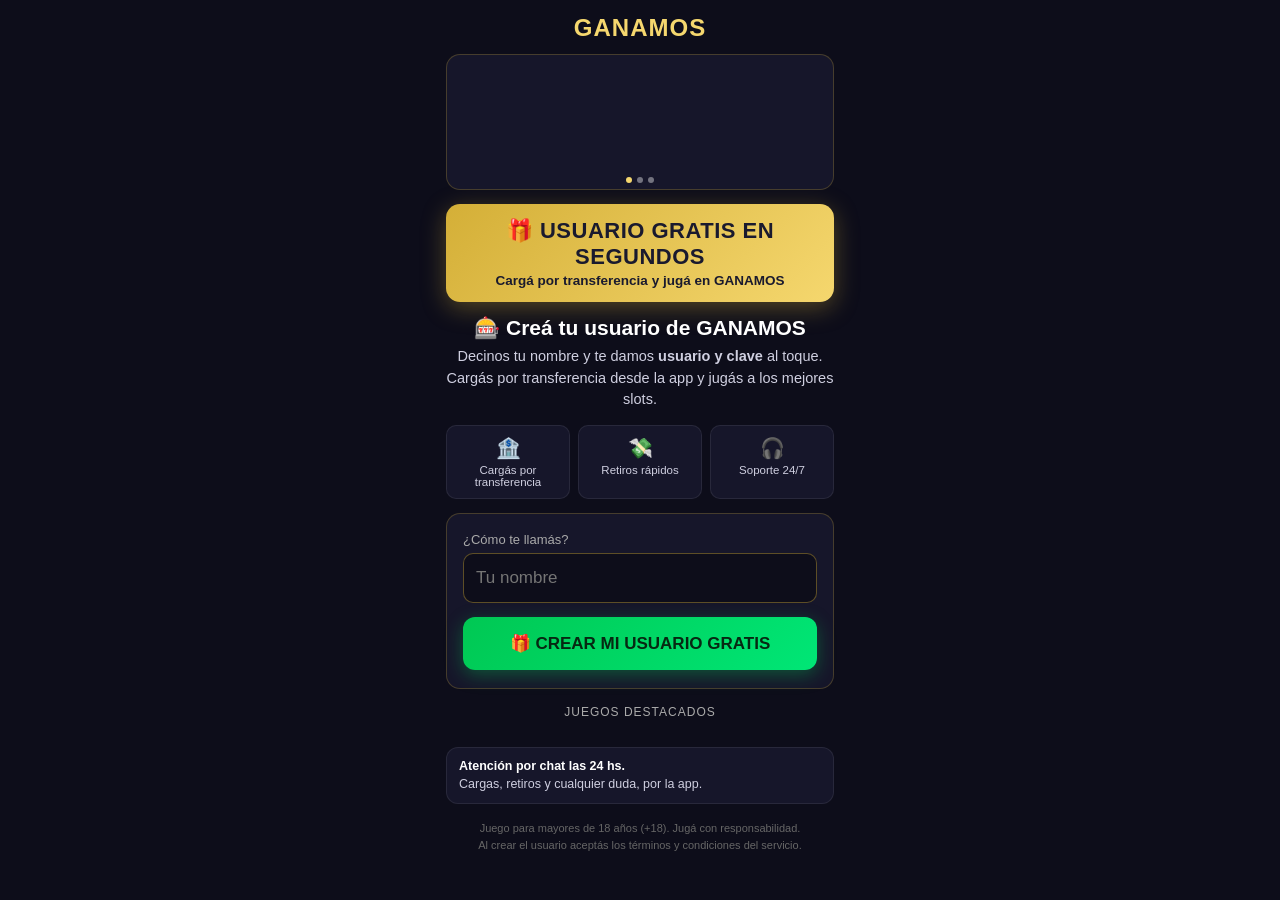
==== landing/index.html @ fa2c4768 "fix(vercel): borrar el vercel.json inválido de la raíz (coma final, resto de 2025 que ruteaba todo a" ====
<!DOCTYPE html>
<html lang="es">
<head>
<meta charset="UTF-8">
<meta name="viewport" content="width=device-width, initial-scale=1.0, maximum-scale=1.0, user-scalable=no">
<title>GANAMOS — Creá tu usuario y jugá</title>
<meta name="description" content="Creá tu usuario de GANAMOS en segundos. Cargás por transferencia, jugás a los mejores slots y retirás rápido. Soporte 24/7.">
<meta name="theme-color" content="#0d0d1a">
<!--
  LANDING PUENTE de conversión de GANAMOS (archivo suelto — NO va en public/).
  Se sube al dominio puente (Vercel / Cloudflare Pages / dominio final). Sólo este
  archivo. En Vercel: importar el repo con Root Directory = `landing` (el
  `vercel.json` de esta carpeta deja `/CODIGO` → index.html para la campaña).

  #242 MODO MANUAL (GANAMOS sin API): el backend crea la cuenta LOCAL (usuario + clave
  que se le muestran acá) y un agente crea ese mismo usuario en GANAMOS a mano. El
  cliente NO se entera de eso (la pantalla dice "tu usuario está listo" igual que
  siempre; `pendingAgent:true` en la respuesta sólo se usa para no abrir el casino). Requiere el interruptor
  "Alta por LANDING sin API" prendido en el panel (COMANDOS → Funciones nuevas);
  apagado, el backend responde 410 y acá se muestra el error.

  CONFIG (constantes de abajo):
    API_BASE_DEFAULT  backend de producción (se puede pisar con ?api=https://otro).
                      De ahí también salen el logo, los banners y las fotos de juegos
                      (/icons, /images: los mismos archivos de la app).
    CAMPAIGN_CODE     código fijo de campaña; vacío = tomar de ?p= / ?campaign= / path
    BONUS_BIG/SUB     texto del banner de arriba.
                      ⚠️ Debe ser la oferta REAL: mostrarle a Meta algo distinto
                      de lo que ve el usuario es cloaking → baneo de dominio,
                      pixel y cuenta publicitaria. NO prometer rollover, rakeback,
                      niveles VIP ni reembolsos (GANAMOS no los tiene).
-->
<style>
  * { margin:0; padding:0; box-sizing:border-box; -webkit-tap-highlight-color:transparent; }
  body {
    font-family:-apple-system,BlinkMacSystemFont,'Segoe UI',Roboto,sans-serif;
    background:#0d0d1a; color:#fff; min-height:100vh;
    display:flex; flex-direction:column; align-items:center;
  }
  .wrap { width:100%; max-width:420px; padding:14px 16px 40px; }
  .brand { display:flex; align-items:center; justify-content:center; gap:10px; margin-bottom:12px; }
  .brand img { width:44px; height:44px; border-radius:12px; box-shadow:0 4px 14px rgba(212,175,55,0.35); }
  .brand .name { font-size:24px; font-weight:900; letter-spacing:1px; color:#f5d76e; }
  /* Banners de GANAMOS (rotan solos, mismas imágenes que la app) */
  .hero { position:relative; border-radius:14px; overflow:hidden; aspect-ratio:1200/420; background:#16162a; margin-bottom:14px; border:1px solid rgba(212,175,55,0.25); }
  .hero img { position:absolute; inset:0; width:100%; height:100%; object-fit:cover; opacity:0; transition:opacity .6s ease; }
  .hero img.on { opacity:1; }
  .hero .dots { position:absolute; bottom:6px; left:0; right:0; display:flex; justify-content:center; gap:5px; }
  .hero .dots i { width:6px; height:6px; border-radius:50%; background:rgba(255,255,255,0.4); }
  .hero .dots i.on { background:#f5d76e; }
  .bonus {
    background:linear-gradient(135deg,#d4af37,#f5d76e);
    color:#1a1a2e; border-radius:14px; padding:14px 16px; text-align:center;
    box-shadow:0 6px 24px rgba(212,175,55,0.35); margin-bottom:14px;
  }
  .bonus .big { font-size:22px; font-weight:900; letter-spacing:0.5px; }
  .bonus .sub { font-size:13.5px; font-weight:600; margin-top:3px; }
  h1 { font-size:21px; text-align:center; margin-bottom:6px; color:#fff; }
  .pitch { text-align:center; color:#cfcfe0; font-size:14.5px; line-height:1.5; margin-bottom:14px; }
  .card {
    background:#16162a; border:1px solid rgba(212,175,55,0.25);
    border-radius:14px; padding:18px 16px; margin-bottom:16px;
  }
  label { display:block; font-size:13px; color:#aaa; margin-bottom:6px; }
  input[type=text] {
    width:100%; padding:14px 12px; font-size:17px; border-radius:10px;
    border:1px solid rgba(212,175,55,0.4); background:#0d0d1a; color:#fff; outline:none;
  }
  input[type=text]:focus { border-color:#f5d76e; }
  .btn {
    display:block; width:100%; margin-top:14px; padding:16px; font-size:17px;
    font-weight:800; border:none; border-radius:12px; cursor:pointer;
    background:linear-gradient(135deg,#00c853,#00e676); color:#062812;
    box-shadow:0 5px 18px rgba(0,200,83,0.35);
  }
  .btn.gold { background:linear-gradient(135deg,#d4af37,#f5d76e); color:#1a1a2e; box-shadow:0 5px 18px rgba(212,175,55,0.35); }
  .btn:disabled { opacity:0.6; cursor:default; }
  .err { color:#ff7b7b; font-size:13px; margin-top:10px; display:none; text-align:center; }
  .sellos { display:flex; justify-content:space-between; gap:8px; margin-bottom:14px; }
  .sello {
    flex:1; background:#16162a; border:1px solid rgba(255,255,255,0.08);
    border-radius:10px; padding:10px 6px; text-align:center; font-size:11.5px; color:#cfcfe0;
  }
  .sello .ico { font-size:20px; display:block; margin-bottom:4px; }
  /* Tira de juegos (fotos reales de la app) */
  .games { margin-bottom:16px; }
  .games .t { font-size:12px; color:#aaa; text-align:center; margin-bottom:8px; letter-spacing:1px; }
  .games .row { display:flex; gap:8px; overflow-x:auto; scrollbar-width:none; padding-bottom:4px; }
  .games .row::-webkit-scrollbar { display:none; }
  .games img { flex:0 0 auto; width:92px; height:92px; object-fit:cover; border-radius:12px; border:1px solid rgba(212,175,55,0.3); background:#16162a; }
  .soporte { display:flex; align-items:center; gap:12px; background:#16162a; border:1px solid rgba(255,255,255,0.08); border-radius:12px; padding:10px 12px; margin-bottom:16px; }
  .soporte img { width:46px; height:46px; border-radius:50%; object-fit:cover; }
  .soporte .tx { font-size:12.5px; color:#cfcfe0; line-height:1.4; }
  .soporte .tx b { color:#fff; }
  .legal { text-align:center; color:#666; font-size:11px; line-height:1.5; margin-top:8px; }
  /* Pantalla de credenciales */
  .creds { display:none; }
  .creds .dato {
    background:#0d0d1a; border:1px dashed rgba(212,175,55,0.5); border-radius:10px;
    padding:12px; text-align:center; margin-top:10px;
  }
  .creds .dato .k { font-size:12px; color:#888; }
  .creds .dato .v { font-size:24px; font-weight:900; color:#f5d76e; letter-spacing:1px; font-family:monospace; }
  .warn { color:#ffb74d; font-size:13px; text-align:center; margin-top:10px; }
  /* Popup de enganche */
  #hookPop {
    display:none; position:fixed; inset:0; background:rgba(0,0,0,0.75);
    z-index:99; align-items:center; justify-content:center; padding:20px;
  }
  #hookPop .box {
    background:#16162a; border:1px solid #d4af37; border-radius:16px;
    padding:22px 18px; max-width:340px; text-align:center;
  }
  #hookPop .box h2 { color:#f5d76e; font-size:20px; margin-bottom:8px; }
  #hookPop .box p { color:#cfcfe0; font-size:14px; margin-bottom:14px; }
</style>
</head>
<body>
<div class="wrap">

  <div class="brand">
    <img id="logoImg" alt="GANAMOS" src="" onerror="this.style.display='none'">
    <span class="name">GANAMOS</span>
  </div>

  <div class="hero" id="hero">
    <img id="hero0" alt="GANAMOS" src="" onerror="this.remove()">
    <img id="hero1" alt="Jackpots GANAMOS" src="" onerror="this.remove()">
    <img id="hero2" alt="Fútbol GANAMOS" src="" onerror="this.remove()">
    <div class="dots" id="heroDots"><i class="on"></i><i></i><i></i></div>
  </div>

  <div class="bonus">
    <div class="big" id="bonusBig"></div>
    <div class="sub" id="bonusSub"></div>
  </div>

  <h1>🎰 Creá tu usuario de GANAMOS</h1>
  <p class="pitch">Decinos tu nombre y te damos <strong>usuario y clave</strong> al toque. Cargás por transferencia desde la app y jugás a los mejores slots.</p>

  <div class="sellos">
    <div class="sello"><span class="ico">🏦</span>Cargás por transferencia</div>
    <div class="sello"><span class="ico">💸</span>Retiros rápidos</div>
    <div class="sello"><span class="ico">🎧</span>Soporte 24/7</div>
  </div>

  <!-- FORM -->
  <div class="card" id="formCard">
    <label for="nameInput">¿Cómo te llamás?</label>
    <input type="text" id="nameInput" maxlength="60" autocomplete="name" placeholder="Tu nombre">
    <button class="btn" id="goBtn" onclick="crearCuenta()">🎁 CREAR MI USUARIO GRATIS</button>
    <div class="err" id="errMsg"></div>
  </div>

  <!-- CREDENCIALES -->
  <div class="card creds" id="credsCard">
    <h2 style="text-align:center;color:#00e676;font-size:19px;" id="credsTitle">✅ ¡Tu usuario está listo!</h2>
    <div class="dato"><div class="k">TU USUARIO</div><div class="v" id="credUser"></div></div>
    <div class="dato"><div class="k">TU CLAVE</div><div class="v" id="credPass"></div></div>
    <p class="warn">📌 Sacale captura o anotalos: con esto entrás desde cualquier dispositivo.</p>
    <button class="btn" id="enterBtn" onclick="entrar()">🎰 ENTRAR A MI CUENTA</button>
  </div>

  <div class="games" id="gamesStrip">
    <div class="t">JUEGOS DESTACADOS</div>
    <div class="row" id="gamesRow"></div>
  </div>

  <div class="soporte">
    <img id="soporteImg" alt="" src="" onerror="this.style.display='none'">
    <div class="tx"><b>Atención por chat las 24 hs.</b><br>Cargas, retiros y cualquier duda, por la app.</div>
  </div>

  <p class="legal">Juego para mayores de 18 años (+18). Jugá con responsabilidad.<br>Al crear el usuario aceptás los términos y condiciones del servicio.</p>
</div>

<!-- Popup de enganche (una sola vez: intento de salida o 12s) -->
<div id="hookPop">
  <div class="box">
    <h2>🎰 ¡Tu usuario te espera!</h2>
    <p>Creá tu usuario de GANAMOS gratis en segundos y empezá a jugar hoy.</p>
    <button class="btn gold" onclick="cerrarHook()">¡LO QUIERO!</button>
  </div>
</div>

<script>
// ============================================================
// CONFIG
// ============================================================
var API_BASE_DEFAULT = 'https://www.cargasganamos.com'; // backend de producción (app de GANAMOS)
var CAMPAIGN_CODE = ''; // fijo, o vacío = tomar de ?p= / ?campaign= / path
// ⚠️ Oferta REAL (ver nota de cloaking arriba). Sin rollover/rakeback/VIP/reembolsos.
var BONUS_BIG = '🎁 USUARIO GRATIS EN SEGUNDOS';
var BONUS_SUB = 'Cargá por transferencia y jugá en GANAMOS';

// Override para pruebas: ?api=https://otro-backend pisa API_BASE sin editar el archivo.
var qs = new URLSearchParams(location.search);
var API_BASE = (qs.get('api') || API_BASE_DEFAULT).replace(/\/+$/, '');

document.getElementById('bonusBig').textContent = BONUS_BIG;
document.getElementById('bonusSub').textContent = BONUS_SUB;

// ── Imágenes de GANAMOS: las mismas que sirve la app (public/icons, public/images) ──
document.getElementById('logoImg').src = API_BASE + '/icons/icon-192x192.png';
document.getElementById('soporteImg').src = API_BASE + '/images/soporte-ganamos.png';
var HERO = ['/images/banner-inicio-ganamos.jpg', '/images/banner-jackpots-ganamos.jpg', '/images/banner-futbol-ganamos.jpg'];
HERO.forEach(function (p, i) { var el = document.getElementById('hero' + i); if (el) el.src = API_BASE + p; });
var heroIdx = 0;
function heroShow(i) {
  var imgs = document.querySelectorAll('#hero img');
  var dots = document.querySelectorAll('#heroDots i');
  if (!imgs.length) { document.getElementById('hero').style.display = 'none'; return; }
  heroIdx = i % imgs.length;
  imgs.forEach(function (im, k) { im.classList.toggle('on', k === heroIdx); });
  dots.forEach(function (d, k) { d.classList.toggle('on', k === heroIdx); });
}
heroShow(0);
setInterval(function () { heroShow(heroIdx + 1); }, 4000);
var GAMES = ['sweet-bonanza-2500', 'gates-of-olympus-1000', 'sugar-rush-1000', 'starlight-princess-1000', 'big-bass-bonanza', 'buffalo-king-untamed', 'jokers-jewels-hold-spin', 'zeus-rush-fever', 'mines', 'jokers-jewels'];
document.getElementById('gamesRow').innerHTML = GAMES.map(function (g) {
  return '<img src="' + API_BASE + '/images/games/' + g + '.jpg" alt="' + g.replace(/-/g, ' ') + '" loading="lazy" onerror="this.remove()">';
}).join('');

function campaignCode() {
  if (CAMPAIGN_CODE) return CAMPAIGN_CODE;
  var fromQs = qs.get('p') || qs.get('campaign');
  if (fromQs) return fromQs.toUpperCase();
  // Último recurso: primer segmento del path (/CODIGO)
  var seg = location.pathname.split('/').filter(Boolean)[0];
  return seg ? seg.toUpperCase() : '';
}

function getCookie(name) {
  var m = document.cookie.match(new RegExp('(?:^|; )' + name + '=([^;]*)'));
  return m ? decodeURIComponent(m[1]) : null;
}
// _fbc: cookie de Meta, o derivada del fbclid de la URL si la cookie no está.
function fbcValue() {
  var c = getCookie('_fbc');
  if (c) return c;
  var fbclid = qs.get('fbclid');
  return fbclid ? 'fb.1.' + Date.now() + '.' + fbclid : null;
}

var accessUrl = null;
var creado = false;
var BTN_TXT = '🎁 CREAR MI USUARIO GRATIS';

async function crearCuenta() {
  var name = (document.getElementById('nameInput').value || '').trim();
  var errEl = document.getElementById('errMsg');
  errEl.style.display = 'none';
  if (name.length < 2) {
    errEl.textContent = 'Escribí tu nombre para crear el usuario.';
    errEl.style.display = 'block';
    return;
  }
  var code = campaignCode();
  if (!code) {
    errEl.textContent = 'Link incompleto: falta el código de campaña. Volvé a entrar desde el anuncio.';
    errEl.style.display = 'block';
    return;
  }
  var btn = document.getElementById('goBtn');
  btn.disabled = true;
  btn.textContent = 'Creando tu usuario…';
  try {
    var r = await fetch(API_BASE + '/api/landing/signup', {
      method: 'POST',
      headers: { 'Content-Type': 'application/json' },
      body: JSON.stringify({
        name: name,
        campaignCode: code,
        landingUrl: location.href.slice(0, 2000),
        fbc: fbcValue(),
        fbp: getCookie('_fbp')
      })
    });
    var data = await r.json().catch(function () { return {}; });
    if (!r.ok || !data.success) {
      errEl.textContent = data.error || 'No pudimos crear tu usuario. Probá de nuevo.';
      errEl.style.display = 'block';
      btn.disabled = false;
      btn.textContent = BTN_TXT;
      return;
    }
    creado = true;
    accessUrl = data.accessUrl;
    document.getElementById('credUser').textContent = data.username;
    document.getElementById('credPass').textContent = data.password;
    // #242 modo manual: un agente lo crea en GANAMOS a mano, pero el cliente NO se entera
    // (decisión del owner): misma pantalla "tu usuario está listo"; el access-link lo deja en el chat.
    document.getElementById('formCard').style.display = 'none';
    document.getElementById('credsCard').style.display = 'block';
    document.getElementById('gamesStrip').style.display = 'none';
    window.scrollTo(0, 0);
  } catch (e) {
    errEl.textContent = 'Error de conexión. Revisá tu internet y probá de nuevo.';
    errEl.style.display = 'block';
    btn.disabled = false;
    btn.textContent = BTN_TXT;
  }
}

function entrar() {
  if (accessUrl) location.href = accessUrl;
}

// ── Popup de enganche: una sola vez, al intento de salida o a los 12s ──
var hookShown = false;
function mostrarHook() {
  if (hookShown || creado) return;
  hookShown = true;
  document.getElementById('hookPop').style.display = 'flex';
}
function cerrarHook() {
  document.getElementById('hookPop').style.display = 'none';
  var inp = document.getElementById('nameInput');
  if (inp) inp.focus();
}
document.addEventListener('mouseout', function (e) {
  if (!e.relatedTarget && e.clientY <= 0) mostrarHook();
});
setTimeout(mostrarHook, 12000);

document.getElementById('nameInput').addEventListener('keydown', function (e) {
  if (e.key === 'Enter') { e.preventDefault(); crearCuenta(); }
});
</script>
</body>
</html>
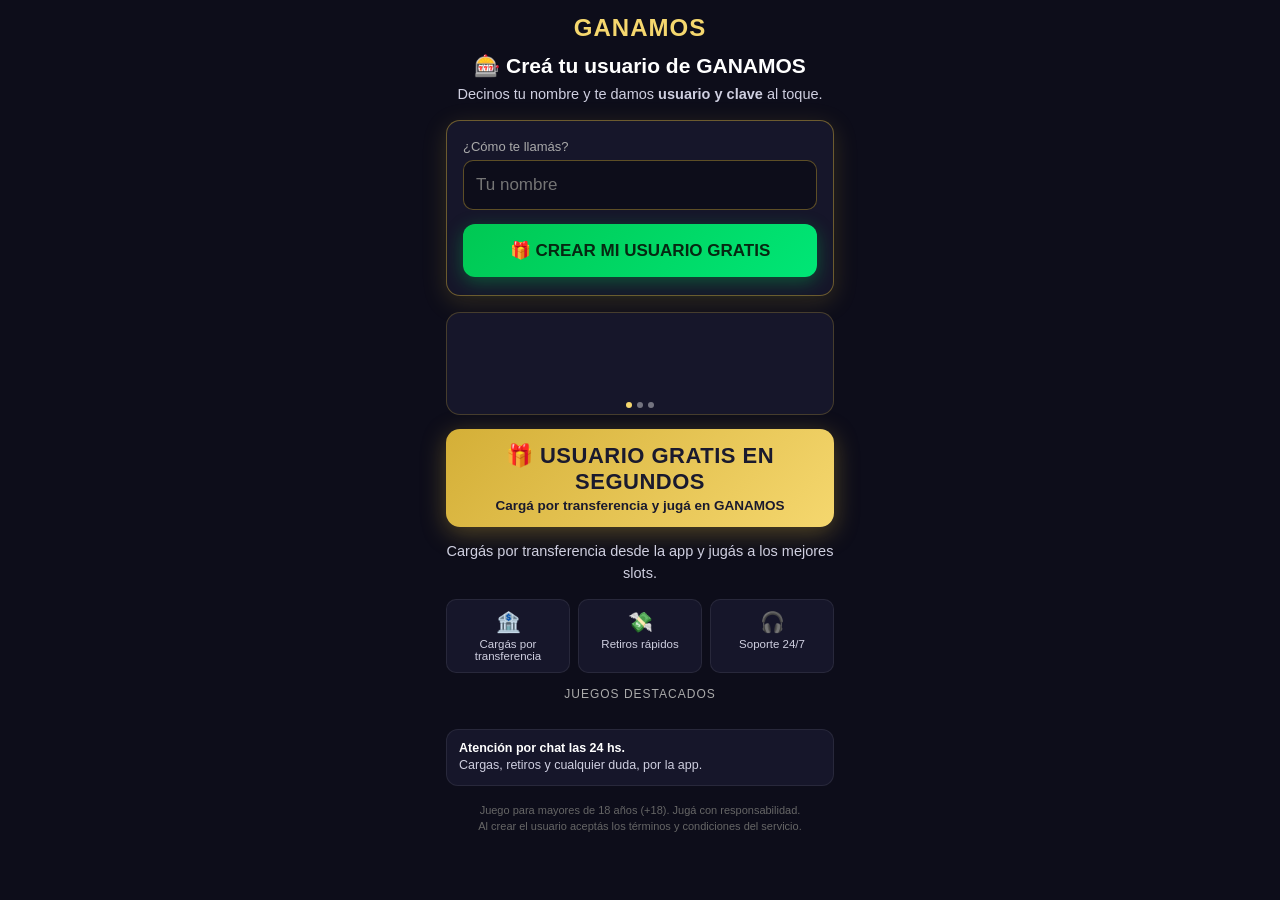
==== commit c0e679a9: "ui(landing): formulario '¿Cómo te llamás?' arriba (debajo del logo) y banners sin recortar (proporci" ====
--- a/landing/index.html
+++ b/landing/index.html
@@ -42,8 +42,8 @@
   .brand img { width:44px; height:44px; border-radius:12px; box-shadow:0 4px 14px rgba(212,175,55,0.35); }
   .brand .name { font-size:24px; font-weight:900; letter-spacing:1px; color:#f5d76e; }
   /* Banners de GANAMOS (rotan solos, mismas imágenes que la app) */
-  .hero { position:relative; border-radius:14px; overflow:hidden; aspect-ratio:1200/420; background:#16162a; margin-bottom:14px; border:1px solid rgba(212,175,55,0.25); }
-  .hero img { position:absolute; inset:0; width:100%; height:100%; object-fit:cover; opacity:0; transition:opacity .6s ease; }
+  .hero { position:relative; border-radius:14px; overflow:hidden; aspect-ratio:800/213; background:#16162a; margin-bottom:14px; border:1px solid rgba(212,175,55,0.25); }
+  .hero img { position:absolute; inset:0; width:100%; height:100%; object-fit:contain; opacity:0; transition:opacity .6s ease; }
   .hero img.on { opacity:1; }
   .hero .dots { position:absolute; bottom:6px; left:0; right:0; display:flex; justify-content:center; gap:5px; }
   .hero .dots i { width:6px; height:6px; border-radius:50%; background:rgba(255,255,255,0.4); }
@@ -58,7 +58,7 @@
   h1 { font-size:21px; text-align:center; margin-bottom:6px; color:#fff; }
   .pitch { text-align:center; color:#cfcfe0; font-size:14.5px; line-height:1.5; margin-bottom:14px; }
   .card {
-    background:#16162a; border:1px solid rgba(212,175,55,0.25);
+    background:#16162a; border:1px solid rgba(212,175,55,0.45); box-shadow:0 6px 24px rgba(212,175,55,0.18);
     border-radius:14px; padding:18px 16px; margin-bottom:16px;
   }
   label { display:block; font-size:13px; color:#aaa; margin-bottom:6px; }
@@ -123,26 +123,8 @@
     <span class="name">GANAMOS</span>
   </div>
 
-  <div class="hero" id="hero">
-    <img id="hero0" alt="GANAMOS" src="" onerror="this.remove()">
-    <img id="hero1" alt="Jackpots GANAMOS" src="" onerror="this.remove()">
-    <img id="hero2" alt="Fútbol GANAMOS" src="" onerror="this.remove()">
-    <div class="dots" id="heroDots"><i class="on"></i><i></i><i></i></div>
-  </div>
-
-  <div class="bonus">
-    <div class="big" id="bonusBig"></div>
-    <div class="sub" id="bonusSub"></div>
-  </div>
-
   <h1>🎰 Creá tu usuario de GANAMOS</h1>
-  <p class="pitch">Decinos tu nombre y te damos <strong>usuario y clave</strong> al toque. Cargás por transferencia desde la app y jugás a los mejores slots.</p>
-
-  <div class="sellos">
-    <div class="sello"><span class="ico">🏦</span>Cargás por transferencia</div>
-    <div class="sello"><span class="ico">💸</span>Retiros rápidos</div>
-    <div class="sello"><span class="ico">🎧</span>Soporte 24/7</div>
-  </div>
+  <p class="pitch">Decinos tu nombre y te damos <strong>usuario y clave</strong> al toque.</p>
 
   <!-- FORM -->
   <div class="card" id="formCard">
@@ -159,6 +141,26 @@
     <div class="dato"><div class="k">TU CLAVE</div><div class="v" id="credPass"></div></div>
     <p class="warn">📌 Sacale captura o anotalos: con esto entrás desde cualquier dispositivo.</p>
     <button class="btn" id="enterBtn" onclick="entrar()">🎰 ENTRAR A MI CUENTA</button>
+  </div>
+
+  <div class="hero" id="hero">
+    <img id="hero0" alt="GANAMOS" src="" onerror="this.remove()">
+    <img id="hero1" alt="Jackpots GANAMOS" src="" onerror="this.remove()">
+    <img id="hero2" alt="Fútbol GANAMOS" src="" onerror="this.remove()">
+    <div class="dots" id="heroDots"><i class="on"></i><i></i><i></i></div>
+  </div>
+
+  <div class="bonus">
+    <div class="big" id="bonusBig"></div>
+    <div class="sub" id="bonusSub"></div>
+  </div>
+
+  <p class="pitch">Cargás por transferencia desde la app y jugás a los mejores slots.</p>
+
+  <div class="sellos">
+    <div class="sello"><span class="ico">🏦</span>Cargás por transferencia</div>
+    <div class="sello"><span class="ico">💸</span>Retiros rápidos</div>
+    <div class="sello"><span class="ico">🎧</span>Soporte 24/7</div>
   </div>
 
   <div class="games" id="gamesStrip">
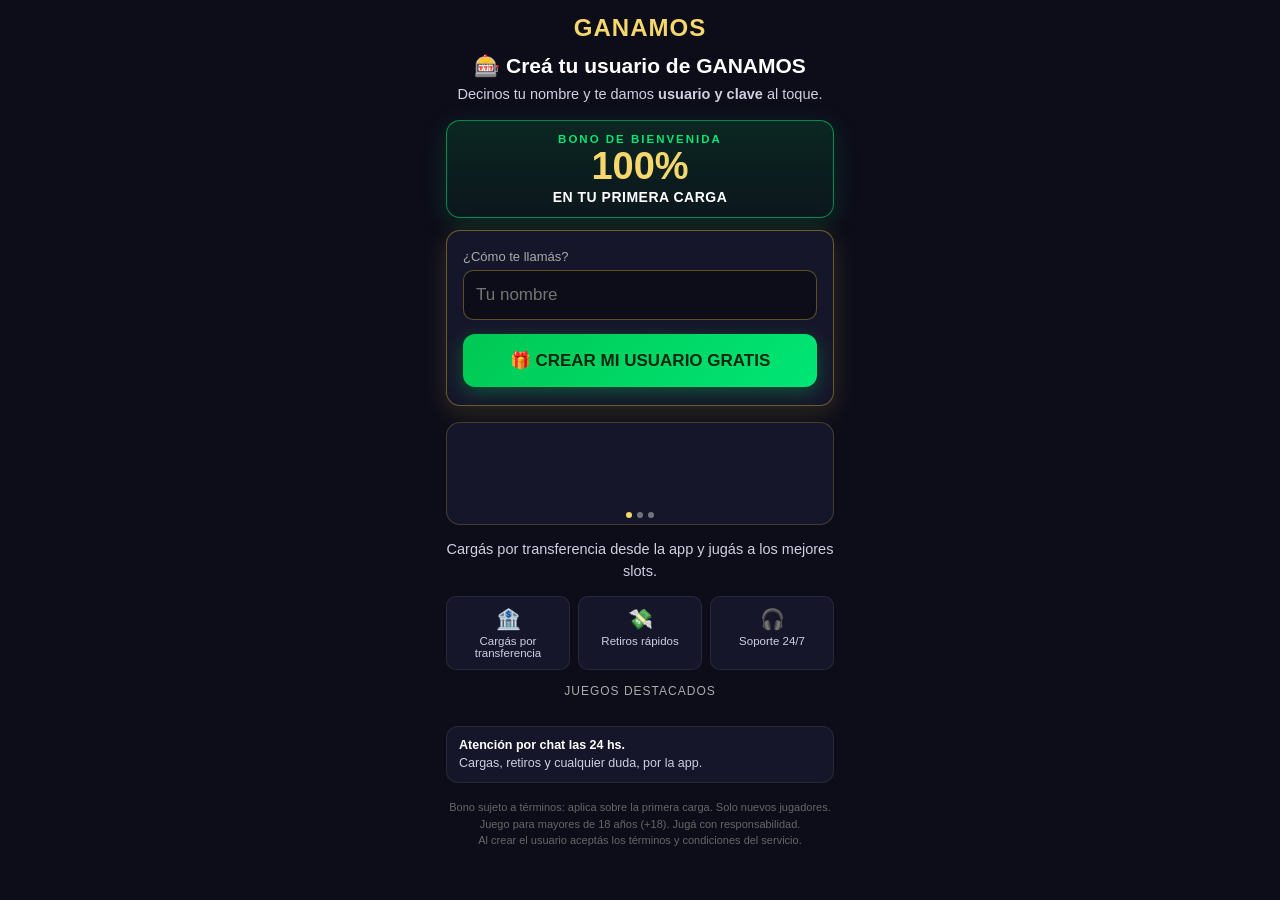
==== commit 86e5699d: "feat(landing #244): vuelve el BONO DE BIENVENIDA con el diseño de PICA ROJA, editable en COMANDOS (/" ====
--- a/landing/index.html
+++ b/landing/index.html
@@ -49,12 +49,14 @@
   .hero .dots i { width:6px; height:6px; border-radius:50%; background:rgba(255,255,255,0.4); }
   .hero .dots i.on { background:#f5d76e; }
   .bonus {
-    background:linear-gradient(135deg,#d4af37,#f5d76e);
-    color:#1a1a2e; border-radius:14px; padding:14px 16px; text-align:center;
-    box-shadow:0 6px 24px rgba(212,175,55,0.35); margin-bottom:14px;
-  }
-  .bonus .big { font-size:22px; font-weight:900; letter-spacing:0.5px; }
-  .bonus .sub { font-size:13.5px; font-weight:600; margin-top:3px; }
+    display:none; background:linear-gradient(180deg,rgba(0,200,83,0.14),rgba(0,200,83,0.05));
+    border:1.5px solid rgba(0,230,118,0.55); border-radius:14px; padding:12px 14px; text-align:center;
+    box-shadow:0 6px 24px rgba(0,200,83,0.18); margin-bottom:12px;
+  }
+  .bonus .lbl { font-size:11.5px; font-weight:800; letter-spacing:2px; color:#00e676; }
+  .bonus .big { font-size:38px; line-height:1.05; font-weight:900; color:#f5d76e; margin-top:2px; }
+  .bonus .sub { font-size:14px; font-weight:800; margin-top:2px; color:#fff; letter-spacing:0.5px; }
+  .bonus .extra { font-size:11.5px; color:#cfe9d6; margin-top:5px; }
   h1 { font-size:21px; text-align:center; margin-bottom:6px; color:#fff; }
   .pitch { text-align:center; color:#cfcfe0; font-size:14.5px; line-height:1.5; margin-bottom:14px; }
   .card {
@@ -100,7 +102,9 @@
     padding:12px; text-align:center; margin-top:10px;
   }
   .creds .dato .k { font-size:12px; color:#888; }
-  .creds .dato .v { font-size:24px; font-weight:900; color:#f5d76e; letter-spacing:1px; font-family:monospace; }
+  .creds .dato .v { font-size:24px; font-weight:900; color:#f5d76e; letter-spacing:1px; font-family:monospace; word-break:break-all; }
+  .creds .dato .v.site { font-size:16px; letter-spacing:0; }
+  .creds .dato .v.site a { color:#00e676; text-decoration:underline; }
   .warn { color:#ffb74d; font-size:13px; text-align:center; margin-top:10px; }
   /* Popup de enganche */
   #hookPop {
@@ -126,6 +130,14 @@
   <h1>🎰 Creá tu usuario de GANAMOS</h1>
   <p class="pitch">Decinos tu nombre y te damos <strong>usuario y clave</strong> al toque.</p>
 
+  <!-- Bono: textos de COMANDOS → /sys_landing_bonus (vacío = no se muestra). Oferta REAL (ver nota de cloaking). -->
+  <div class="bonus" id="bonusBox">
+    <div class="lbl">BONO DE BIENVENIDA</div>
+    <div class="big" id="bonusBig"></div>
+    <div class="sub" id="bonusSub"></div>
+    <div class="extra" id="bonusExtra"></div>
+  </div>
+
   <!-- FORM -->
   <div class="card" id="formCard">
     <label for="nameInput">¿Cómo te llamás?</label>
@@ -139,7 +151,8 @@
     <h2 style="text-align:center;color:#00e676;font-size:19px;" id="credsTitle">✅ ¡Tu usuario está listo!</h2>
     <div class="dato"><div class="k">TU USUARIO</div><div class="v" id="credUser"></div></div>
     <div class="dato"><div class="k">TU CLAVE</div><div class="v" id="credPass"></div></div>
-    <p class="warn">📌 Sacale captura o anotalos: con esto entrás desde cualquier dispositivo.</p>
+    <div class="dato" id="credSiteBox" style="display:none;"><div class="k">PÁGINA PARA CARGAR Y JUGAR</div><div class="v site"><a id="credSite" href="#" target="_blank" rel="noopener"></a></div></div>
+    <p class="warn">📌 Sacale captura o anotalos: con tu usuario, tu clave y esa página entrás desde cualquier dispositivo.</p>
     <button class="btn" id="enterBtn" onclick="entrar()">🎰 ENTRAR A MI CUENTA</button>
   </div>
 
@@ -150,11 +163,6 @@
     <div class="dots" id="heroDots"><i class="on"></i><i></i><i></i></div>
   </div>
 
-  <div class="bonus">
-    <div class="big" id="bonusBig"></div>
-    <div class="sub" id="bonusSub"></div>
-  </div>
-
   <p class="pitch">Cargás por transferencia desde la app y jugás a los mejores slots.</p>
 
   <div class="sellos">
@@ -173,7 +181,7 @@
     <div class="tx"><b>Atención por chat las 24 hs.</b><br>Cargas, retiros y cualquier duda, por la app.</div>
   </div>
 
-  <p class="legal">Juego para mayores de 18 años (+18). Jugá con responsabilidad.<br>Al crear el usuario aceptás los términos y condiciones del servicio.</p>
+  <p class="legal"><span id="bonusLegal" style="display:none;">Bono sujeto a términos: aplica sobre la primera carga. Solo nuevos jugadores.<br></span>Juego para mayores de 18 años (+18). Jugá con responsabilidad.<br>Al crear el usuario aceptás los términos y condiciones del servicio.</p>
 </div>
 
 <!-- Popup de enganche (una sola vez: intento de salida o 12s) -->
@@ -192,15 +200,28 @@
 var API_BASE_DEFAULT = 'https://www.cargasganamos.com'; // backend de producción (app de GANAMOS)
 var CAMPAIGN_CODE = ''; // fijo, o vacío = tomar de ?p= / ?campaign= / path
 // ⚠️ Oferta REAL (ver nota de cloaking arriba). Sin rollover/rakeback/VIP/reembolsos.
-var BONUS_BIG = '🎁 USUARIO GRATIS EN SEGUNDOS';
-var BONUS_SUB = 'Cargá por transferencia y jugá en GANAMOS';
+// Lo que se muestra sale del backend (COMANDOS → /sys_landing_bonus); estos son el respaldo
+// si el backend no responde. Vacío = sin bono.
+var BONUS_BIG = '100%';
+var BONUS_SUB = 'EN TU PRIMERA CARGA';
+var BONUS_EXTRA = '';
 
 // Override para pruebas: ?api=https://otro-backend pisa API_BASE sin editar el archivo.
 var qs = new URLSearchParams(location.search);
 var API_BASE = (qs.get('api') || API_BASE_DEFAULT).replace(/\/+$/, '');
 
-document.getElementById('bonusBig').textContent = BONUS_BIG;
-document.getElementById('bonusSub').textContent = BONUS_SUB;
+function pintarBono(b) {
+  var big = (b && b.big) || '', sub = (b && b.sub) || '', extra = (b && b.extra) || '';
+  var box = document.getElementById('bonusBox');
+  if (!big && !sub) { box.style.display = 'none'; document.getElementById('bonusLegal').style.display = 'none'; return; }
+  document.getElementById('bonusBig').textContent = big;
+  document.getElementById('bonusSub').textContent = sub;
+  var ex = document.getElementById('bonusExtra'); ex.textContent = extra; ex.style.display = extra ? '' : 'none';
+  box.style.display = 'block';
+  document.getElementById('bonusLegal').style.display = '';
+}
+pintarBono({ big: BONUS_BIG, sub: BONUS_SUB, extra: BONUS_EXTRA });
+fetch(API_BASE + '/api/landing/config').then(function (r) { return r.json(); }).then(function (d) { if (d && d.bonus) pintarBono(d.bonus); }).catch(function () {});
 
 // ── Imágenes de GANAMOS: las mismas que sirve la app (public/icons, public/images) ──
 document.getElementById('logoImg').src = API_BASE + '/icons/icon-192x192.png';
@@ -243,6 +264,32 @@
   var fbclid = qs.get('fbclid');
   return fbclid ? 'fb.1.' + Date.now() + '.' + fbclid : null;
 }
+
+// PIXEL DEL NAVEGADOR de Meta (#243, réplica de CARGASGIROX #198): qué píxel carga la landing lo
+// decide el backend según la campaña del visitante (/api/meta-pixel-id?c=CODIGO): SOLO los píxeles
+// del publicista de esa campaña (cargados en el panel → COMANDOS → Píxeles de Meta, o en SSM).
+// Genera el _fbp REAL, dispara PageView y permite DEDUP navegador+servidor del CompleteRegistration
+// (mismo event_id `reg_<id>` que devuelve el backend como metaEventId). Sin campaña → sin píxel.
+(function loadMetaPixel() {
+  var _inited = false;
+  function initPixels(ids) {
+    if (_inited || !ids || !ids.length) return;
+    _inited = true;
+    try {
+      !function(f,b,e,v,n,t,s){if(f.fbq)return;n=f.fbq=function(){n.callMethod?n.callMethod.apply(n,arguments):n.queue.push(arguments)};if(!f._fbq)f._fbq=n;n.push=n;n.loaded=!0;n.version='2.0';n.queue=[];t=b.createElement(e);t.async=!0;t.src=v;s=b.getElementsByTagName(e)[0];s.parentNode.insertBefore(t,s)}(window,document,'script','https://connect.facebook.net/en_US/fbevents.js');
+    } catch (e) { return; }
+    ids.forEach(function (id) { try { fbq('init', id); } catch (e) {} });
+    try { fbq('track', 'PageView'); } catch (e) {}
+  }
+  try {
+    var c = campaignCode();
+    if (!c) return;
+    fetch(API_BASE + '/api/meta-pixel-id?c=' + encodeURIComponent(c))
+      .then(function (r) { return r.json(); })
+      .then(function (d) { initPixels(d && d.pixelIds ? d.pixelIds : []); })
+      .catch(function () {});
+  } catch (e) {}
+})();
 
 var accessUrl = null;
 var creado = false;
@@ -288,8 +335,19 @@
     }
     creado = true;
     accessUrl = data.accessUrl;
+    // Registro en el NAVEGADOR con el MISMO event_id que el servidor (reg_<id>) → Meta deduplica.
+    try {
+      if (window.fbq && data.metaEventId) fbq('track', 'CompleteRegistration', { content_name: 'signup_landing' }, { eventID: data.metaEventId });
+    } catch (e) {}
     document.getElementById('credUser').textContent = data.username;
     document.getElementById('credPass').textContent = data.password;
+    // Link de la página de cargas (PUBLIC_BASE_URL del backend): va en la captura.
+    var site = data.siteUrl || API_BASE;
+    if (site) {
+      var a = document.getElementById('credSite');
+      a.href = site; a.textContent = site.replace(/^https?:\/\//, '');
+      document.getElementById('credSiteBox').style.display = 'block';
+    }
     // #242 modo manual: un agente lo crea en GANAMOS a mano, pero el cliente NO se entera
     // (decisión del owner): misma pantalla "tu usuario está listo"; el access-link lo deja en el chat.
     document.getElementById('formCard').style.display = 'none';
@@ -297,7 +355,10 @@
     document.getElementById('gamesStrip').style.display = 'none';
     window.scrollTo(0, 0);
   } catch (e) {
-    errEl.textContent = 'Error de conexión. Revisá tu internet y probá de nuevo.';
+    // "Error de conexión" = el fetch ni llegó a responder (CORS bloqueado, Cloudflare/desafío,
+    // Tor, dominio caído). Con ?debug=1 se muestra el detalle técnico para diagnosticar.
+    try { console.error('[landing] signup fetch failed', API_BASE, e); } catch (_) {}
+    errEl.textContent = 'Error de conexión. Revisá tu internet y probá de nuevo.' + (qs.get('debug') ? ' [' + API_BASE + ' · ' + (e && e.message) + ']' : '');
     errEl.style.display = 'block';
     btn.disabled = false;
     btn.textContent = BTN_TXT;
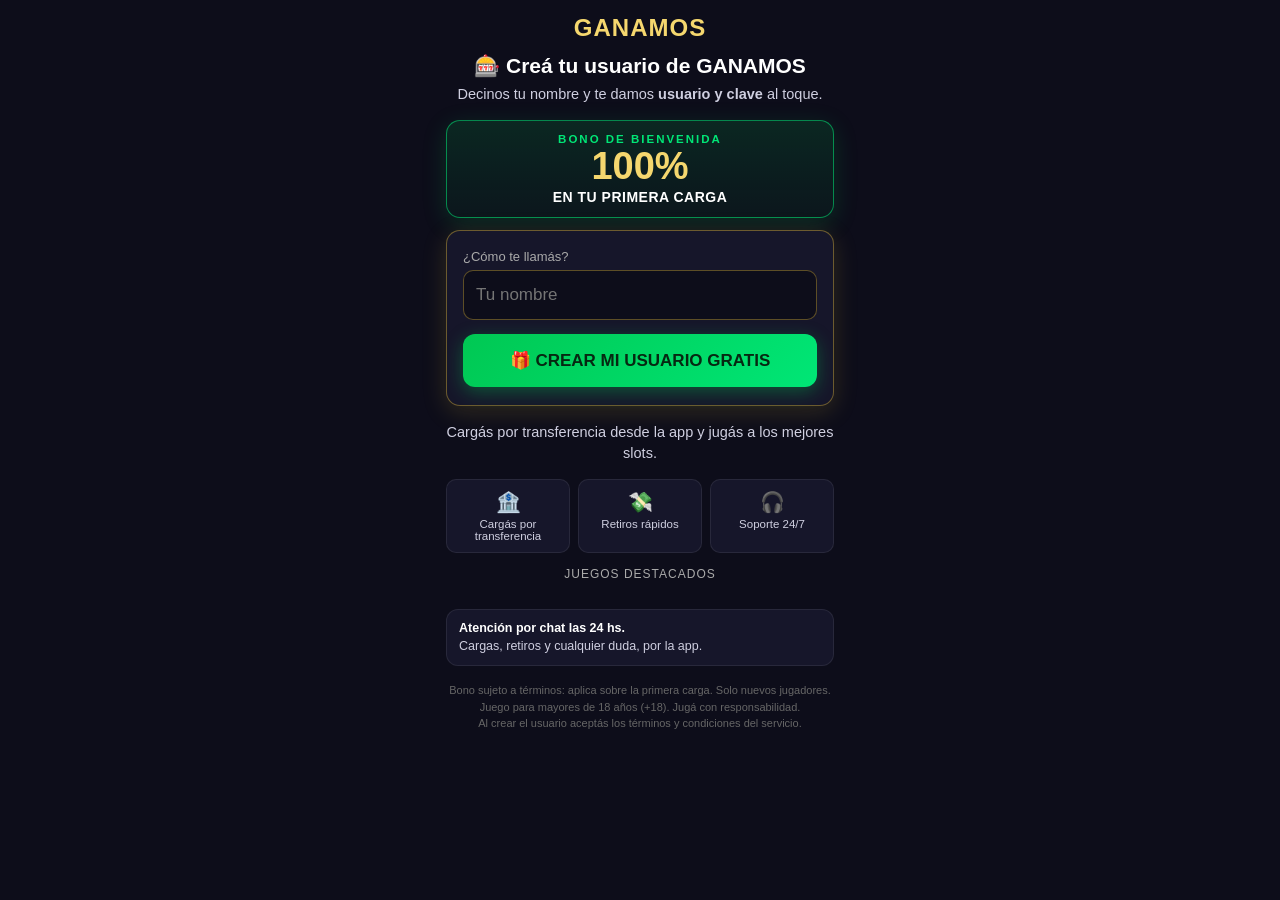
==== commit 37261a63: "fix(landing #245): los banners, el logo y el avatar de soporte desaparecían — src="" + onerror los b" ====
--- a/landing/index.html
+++ b/landing/index.html
@@ -123,7 +123,7 @@
 <div class="wrap">
 
   <div class="brand">
-    <img id="logoImg" alt="GANAMOS" src="" onerror="this.style.display='none'">
+    <img id="logoImg" alt="GANAMOS">
     <span class="name">GANAMOS</span>
   </div>
 
@@ -157,9 +157,9 @@
   </div>
 
   <div class="hero" id="hero">
-    <img id="hero0" alt="GANAMOS" src="" onerror="this.remove()">
-    <img id="hero1" alt="Jackpots GANAMOS" src="" onerror="this.remove()">
-    <img id="hero2" alt="Fútbol GANAMOS" src="" onerror="this.remove()">
+    <img id="hero0" alt="GANAMOS">
+    <img id="hero1" alt="Jackpots GANAMOS">
+    <img id="hero2" alt="Fútbol GANAMOS">
     <div class="dots" id="heroDots"><i class="on"></i><i></i><i></i></div>
   </div>
 
@@ -177,7 +177,7 @@
   </div>
 
   <div class="soporte">
-    <img id="soporteImg" alt="" src="" onerror="this.style.display='none'">
+    <img id="soporteImg" alt="">
     <div class="tx"><b>Atención por chat las 24 hs.</b><br>Cargas, retiros y cualquier duda, por la app.</div>
   </div>
 
@@ -224,10 +224,18 @@
 fetch(API_BASE + '/api/landing/config').then(function (r) { return r.json(); }).then(function (d) { if (d && d.bonus) pintarBono(d.bonus); }).catch(function () {});
 
 // ── Imágenes de GANAMOS: las mismas que sirve la app (public/icons, public/images) ──
-document.getElementById('logoImg').src = API_BASE + '/icons/icon-192x192.png';
-document.getElementById('soporteImg').src = API_BASE + '/images/soporte-ganamos.png';
+// El HTML NO lleva src="" ni onerror: un src vacío dispara error al instante y, si el navegador lo
+// procesaba antes de este script, el onerror borraba la imagen ANTES de recibir la URL (banners que
+// desaparecían de a ratos). El manejador de error se pone acá, recién después de asignar la URL real.
+function setImg(id, url, onFail) {
+  var el = document.getElementById(id); if (!el) return;
+  el.onerror = onFail;
+  el.src = url;
+}
+setImg('logoImg', API_BASE + '/icons/icon-192x192.png', function () { this.style.display = 'none'; });
+setImg('soporteImg', API_BASE + '/images/soporte-ganamos.png', function () { this.style.display = 'none'; });
 var HERO = ['/images/banner-inicio-ganamos.jpg', '/images/banner-jackpots-ganamos.jpg', '/images/banner-futbol-ganamos.jpg'];
-HERO.forEach(function (p, i) { var el = document.getElementById('hero' + i); if (el) el.src = API_BASE + p; });
+HERO.forEach(function (p, i) { setImg('hero' + i, API_BASE + p, function () { this.remove(); heroShow(0); }); });
 var heroIdx = 0;
 function heroShow(i) {
   var imgs = document.querySelectorAll('#hero img');
